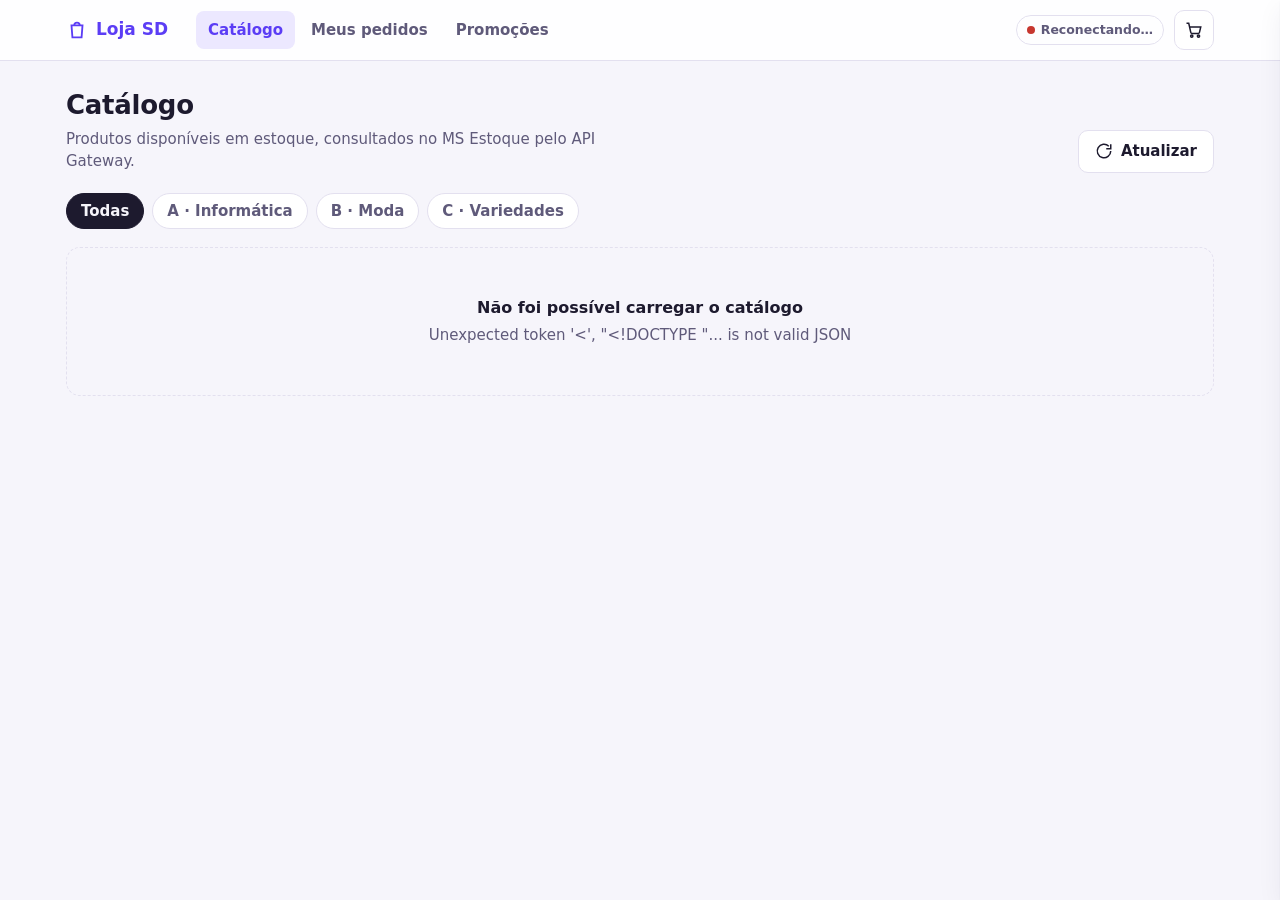
==== frontend/index.html @ 9b895cd0 "Trabalho 2: API Gateway REST + SSE, frontend web e integrações externas - MS Principal vira API Gate" ====
<!doctype html>
<html lang="pt-BR">
<head>
  <meta charset="utf-8">
  <meta name="viewport" content="width=device-width, initial-scale=1">
  <title>Loja SD</title>
  <link rel="icon" href="data:image/svg+xml,<svg xmlns='http://www.w3.org/2000/svg' viewBox='0 0 24 24' fill='none' stroke='%235b3df5' stroke-width='2'><path d='M6 7h12l-1 13H7L6 7z'/><path d='M9 7a3 3 0 0 1 6 0'/></svg>">
  <link rel="stylesheet" href="css/styles.css">
</head>
<body>
  <header class="topo">
    <div class="topo-conteudo">
      <a class="marca" href="#catalogo" data-aba="catalogo">
        <svg viewBox="0 0 24 24" fill="none" stroke="currentColor" stroke-width="2" aria-hidden="true"><path d="M6 7h12l-1 13H7L6 7z"/><path d="M9 7a3 3 0 0 1 6 0"/></svg>
        Loja SD
      </a>

      <nav class="abas" aria-label="Seções">
        <button class="aba ativa" data-aba="catalogo">Catálogo</button>
        <button class="aba" data-aba="pedidos">Meus pedidos <span class="contador oculto" id="contadorPedidos">0</span></button>
        <button class="aba" data-aba="promocoes">Promoções</button>
      </nav>

      <div class="topo-acoes">
        <span class="conexao" id="conexao" title="Conexão SSE com o API Gateway">
          <span class="ponto"></span><span class="rotulo">Conectando…</span>
        </span>
        <button class="botao-carrinho" id="abrirCarrinho" aria-label="Abrir carrinho">
          <svg viewBox="0 0 24 24" fill="none" stroke="currentColor" stroke-width="2" aria-hidden="true"><circle cx="9" cy="20" r="1.5"/><circle cx="18" cy="20" r="1.5"/><path d="M2 3h3l2.7 12.1a2 2 0 0 0 2 1.6h7.6a2 2 0 0 0 2-1.5L21 8H6"/></svg>
          <span class="contador oculto" id="contadorCarrinho">0</span>
        </button>
      </div>
    </div>
  </header>

  <main class="pagina">
    <!-- Catálogo -->
    <section class="secao" id="secao-catalogo">
      <div class="secao-cabecalho">
        <div>
          <h1>Catálogo</h1>
          <p class="subtitulo">Produtos disponíveis em estoque, consultados no MS Estoque pelo API Gateway.</p>
        </div>
        <button class="botao secundario" id="recarregarProdutos">
          <svg viewBox="0 0 24 24" fill="none" stroke="currentColor" stroke-width="2" aria-hidden="true"><path d="M21 12a9 9 0 1 1-2.6-6.4"/><path d="M21 3v6h-6"/></svg>
          Atualizar
        </button>
      </div>
      <div class="filtros" id="filtros" role="tablist" aria-label="Filtrar por categoria"></div>
      <div class="grade" id="gradeProdutos" aria-live="polite"></div>
    </section>

    <!-- Pedidos -->
    <section class="secao oculto" id="secao-pedidos">
      <div class="secao-cabecalho">
        <div>
          <h1>Meus pedidos</h1>
          <p class="subtitulo">O status muda sozinho: cada etapa chega por SSE assim que o evento passa pelo RabbitMQ.</p>
        </div>
      </div>
      <div class="pedidos-layout">
        <div class="lista-pedidos" id="listaPedidos"></div>
        <aside class="painel-feed">
          <h2>Notificações em tempo real</h2>
          <ol class="feed" id="feed"></ol>
        </aside>
      </div>
    </section>

    <!-- Promoções -->
    <section class="secao oculto" id="secao-promocoes">
      <div class="secao-cabecalho">
        <div>
          <h1>Promoções por e-mail</h1>
          <p class="subtitulo">Cadastre seu e-mail e escolha as categorias. O MS Promoções envia as ofertas pela API de e-mail (Resend).</p>
        </div>
      </div>
      <form class="cartao formulario" id="formInteresse" novalidate>
        <label class="campo">
          <span>E-mail</span>
          <input type="email" id="emailInteresse" placeholder="voce@exemplo.com" autocomplete="email" required>
        </label>
        <fieldset class="campo">
          <legend>Categorias de interesse</legend>
          <div class="opcoes-categoria" id="opcoesCategoria"></div>
        </fieldset>
        <div class="acoes-formulario">
          <button type="submit" class="botao primario" id="btnInscrever">Quero receber promoções</button>
          <button type="button" class="botao perigo-contorno" id="btnCancelarInteresse">Cancelar inscrição</button>
        </div>
        <p class="mensagem-form" id="mensagemInteresse" role="status"></p>
      </form>
    </section>
  </main>

  <!-- Carrinho -->
  <div class="veu oculto" id="veu"></div>
  <aside class="gaveta" id="gaveta" aria-label="Carrinho" aria-hidden="true">
    <div class="gaveta-cabecalho">
      <h2>Carrinho</h2>
      <button class="botao-icone" id="fecharCarrinho" aria-label="Fechar carrinho">
        <svg viewBox="0 0 24 24" fill="none" stroke="currentColor" stroke-width="2" aria-hidden="true"><path d="M6 6l12 12M18 6L6 18"/></svg>
      </button>
    </div>
    <ul class="itens-carrinho" id="itensCarrinho"></ul>
    <div class="gaveta-rodape">
      <div class="total"><span>Total estimado</span><strong id="totalCarrinho">R$ 0,00</strong></div>
      <button class="botao primario largo" id="finalizarPedido" disabled>Finalizar pedido</button>
      <p class="dica">Ao finalizar, uma nova aba será aberta com o pagamento assim que o estoque for confirmado.</p>
    </div>
  </aside>

  <div class="toasts" id="toasts" aria-live="polite"></div>

  <script src="js/api.js"></script>
  <script src="js/app.js"></script>
</body>
</html>
---- frontend/css/styles.css ----
:root {
  --bg: #f6f5fb;
  --superficie: #ffffff;
  --superficie-2: #f0eef8;
  --texto: #1d1a2e;
  --texto-2: #5f5a7a;
  --borda: #e3e0ef;
  --marca: #5b3df5;
  --marca-texto: #ffffff;
  --marca-suave: #ece8ff;
  --ok: #138a52;
  --ok-suave: #e3f5ec;
  --aviso: #a86200;
  --aviso-suave: #fff3df;
  --erro: #c7372f;
  --erro-suave: #fcebea;
  --info: #1f6fd1;
  --info-suave: #e5f0fd;
  --sombra: 0 1px 2px rgba(30, 20, 80, .05), 0 8px 24px rgba(30, 20, 80, .06);
  --raio: 14px;
  --cat-a: #1f6fd1;
  --cat-b: #c2418d;
  --cat-c: #a86200;
}

@media (prefers-color-scheme: dark) {
  :root:not([data-theme="light"]) {
    --bg: #12111a;
    --superficie: #1c1a27;
    --superficie-2: #252334;
    --texto: #ecebf5;
    --texto-2: #a5a1bf;
    --borda: #312e44;
    --marca: #8b74ff;
    --marca-texto: #120f22;
    --marca-suave: #2a2450;
    --ok: #4fd08f;
    --ok-suave: #163126;
    --aviso: #f2b15a;
    --aviso-suave: #3a2a12;
    --erro: #ff7a70;
    --erro-suave: #3b1e1c;
    --info: #6aa8ff;
    --info-suave: #17263d;
    --sombra: 0 1px 2px rgba(0, 0, 0, .3), 0 8px 24px rgba(0, 0, 0, .25);
    --cat-a: #6aa8ff;
    --cat-b: #f07ab9;
    --cat-c: #f2b15a;
  }
}

* { box-sizing: border-box; }

body {
  margin: 0;
  background: var(--bg);
  color: var(--texto);
  font: 15px/1.5 system-ui, -apple-system, "Segoe UI", Roboto, sans-serif;
  -webkit-font-smoothing: antialiased;
}

h1, h2, h3 { margin: 0; line-height: 1.25; }
h1 { font-size: 26px; letter-spacing: -.01em; }
h2 { font-size: 16px; }
svg { width: 18px; height: 18px; flex: none; }
button { font: inherit; color: inherit; }
.oculto { display: none !important; }

/* ---------- Topo ---------- */
.topo {
  position: sticky; top: 0; z-index: 20;
  background: color-mix(in srgb, var(--superficie) 88%, transparent);
  backdrop-filter: blur(10px);
  border-bottom: 1px solid var(--borda);
}
.topo-conteudo {
  max-width: 1180px; margin: 0 auto; padding: 10px 16px;
  display: flex; align-items: center; gap: 16px; flex-wrap: wrap;
}
.marca {
  display: flex; align-items: center; gap: 8px;
  font-weight: 750; font-size: 17px; color: var(--marca); text-decoration: none;
}
.marca svg { width: 22px; height: 22px; }

.abas { display: flex; gap: 4px; order: 3; width: 100%; overflow-x: auto; }
.aba {
  border: 0; background: none; cursor: pointer; white-space: nowrap;
  padding: 8px 12px; border-radius: 8px; color: var(--texto-2); font-weight: 550;
  display: inline-flex; align-items: center; gap: 6px;
}
.aba:hover { background: var(--superficie-2); color: var(--texto); }
.aba.ativa { background: var(--marca-suave); color: var(--marca); }

.topo-acoes { margin-left: auto; display: flex; align-items: center; gap: 10px; }

.conexao {
  display: inline-flex; align-items: center; gap: 6px; font-size: 12.5px; font-weight: 550;
  color: var(--texto-2); padding: 5px 10px; border: 1px solid var(--borda); border-radius: 999px;
}
.conexao .ponto { width: 8px; height: 8px; border-radius: 50%; background: var(--aviso); }
.conexao.online .ponto { background: var(--ok); box-shadow: 0 0 0 3px var(--ok-suave); }
.conexao.offline .ponto { background: var(--erro); }

.botao-carrinho {
  position: relative; border: 1px solid var(--borda); background: var(--superficie);
  width: 40px; height: 40px; border-radius: 10px; cursor: pointer;
  display: grid; place-items: center;
}
.botao-carrinho:hover { border-color: var(--marca); color: var(--marca); }
.botao-carrinho .contador { position: absolute; top: -6px; right: -6px; }

.contador {
  min-width: 20px; height: 20px; padding: 0 6px; border-radius: 999px;
  background: var(--marca); color: var(--marca-texto); font-size: 11.5px; font-weight: 700;
  display: inline-grid; place-items: center; font-variant-numeric: tabular-nums;
}

@media (min-width: 760px) {
  .abas { order: 0; width: auto; margin-left: 12px; }
}

/* ---------- Página ---------- */
.pagina { max-width: 1180px; margin: 0 auto; padding: 28px 16px 64px; }
.secao-cabecalho { display: flex; justify-content: space-between; align-items: flex-end; gap: 16px; margin-bottom: 20px; flex-wrap: wrap; }
.subtitulo { margin: 6px 0 0; color: var(--texto-2); max-width: 62ch; }

.cartao {
  background: var(--superficie); border: 1px solid var(--borda);
  border-radius: var(--raio); box-shadow: var(--sombra);
}

/* ---------- Botões ---------- */
.botao {
  display: inline-flex; align-items: center; justify-content: center; gap: 8px;
  border-radius: 10px; padding: 9px 16px; font-weight: 600; cursor: pointer;
  border: 1px solid transparent; transition: filter .15s, background .15s, border-color .15s;
}
.botao:disabled { opacity: .5; cursor: not-allowed; }
.botao.primario { background: var(--marca); color: var(--marca-texto); }
.botao.primario:hover:not(:disabled) { filter: brightness(1.08); }
.botao.secundario { background: var(--superficie); border-color: var(--borda); }
.botao.secundario:hover:not(:disabled) { border-color: var(--marca); color: var(--marca); }
.botao.perigo-contorno { background: transparent; border-color: var(--borda); color: var(--erro); }
.botao.perigo-contorno:hover:not(:disabled) { border-color: var(--erro); background: var(--erro-suave); }
.botao.pequeno { padding: 6px 12px; font-size: 13.5px; }
.botao.largo { width: 100%; padding: 12px; }
.botao-icone {
  border: 0; background: none; cursor: pointer; width: 34px; height: 34px; border-radius: 8px;
  display: grid; place-items: center; color: var(--texto-2);
}
.botao-icone:hover { background: var(--superficie-2); color: var(--texto); }

/* ---------- Catálogo ---------- */
.filtros { display: flex; gap: 8px; flex-wrap: wrap; margin-bottom: 18px; }
.filtro {
  border: 1px solid var(--borda); background: var(--superficie); border-radius: 999px;
  padding: 6px 14px; cursor: pointer; font-weight: 550; color: var(--texto-2);
}
.filtro:hover { color: var(--texto); }
.filtro.ativo { background: var(--texto); border-color: var(--texto); color: var(--bg); }

.grade { display: grid; gap: 16px; grid-template-columns: repeat(auto-fill, minmax(230px, 1fr)); }

.produto { padding: 16px; display: flex; flex-direction: column; gap: 12px; }
.produto-imagem {
  aspect-ratio: 16 / 9; border-radius: 10px; display: grid; place-items: center;
  background: color-mix(in srgb, var(--cat) 12%, var(--superficie));
  color: var(--cat);
}
.produto-imagem svg { width: 44px; height: 44px; stroke-width: 1.5; }
.produto[data-cat="A"], .opcao-categoria[data-cat="A"] { --cat: var(--cat-a); }
.produto[data-cat="B"], .opcao-categoria[data-cat="B"] { --cat: var(--cat-b); }
.produto[data-cat="C"], .opcao-categoria[data-cat="C"] { --cat: var(--cat-c); }
.etiqueta-cat { font-size: 12px; font-weight: 650; color: var(--cat); text-transform: uppercase; letter-spacing: .05em; }
.produto h3 { font-size: 16px; margin-top: 2px; }
.produto-preco { font-size: 20px; font-weight: 700; font-variant-numeric: tabular-nums; }
.produto-estoque { font-size: 13px; color: var(--texto-2); }
.produto-estoque.baixo { color: var(--aviso); font-weight: 600; }
.produto-acoes { margin-top: auto; display: flex; gap: 8px; align-items: center; }

.qtd {
  display: inline-flex; align-items: center; border: 1px solid var(--borda); border-radius: 10px; overflow: hidden;
}
.qtd button { border: 0; background: var(--superficie-2); width: 32px; height: 36px; cursor: pointer; font-size: 16px; }
.qtd button:hover { color: var(--marca); }
.qtd input {
  width: 40px; height: 36px; border: 0; text-align: center; background: var(--superficie); color: var(--texto);
  font: inherit; font-variant-numeric: tabular-nums; -moz-appearance: textfield;
}
.qtd input::-webkit-outer-spin-button, .qtd input::-webkit-inner-spin-button { -webkit-appearance: none; }
.produto-acoes .botao { flex: 1; }

.estado-vazio {
  grid-column: 1 / -1; text-align: center; padding: 48px 16px; color: var(--texto-2);
  border: 1px dashed var(--borda); border-radius: var(--raio);
}
.estado-vazio strong { display: block; color: var(--texto); font-size: 16px; margin-bottom: 4px; }

.esqueleto { height: 300px; border-radius: var(--raio); background: linear-gradient(90deg, var(--superficie-2), var(--superficie), var(--superficie-2)); background-size: 200% 100%; animation: brilho 1.2s infinite; }
@keyframes brilho { to { background-position: -200% 0; } }

/* ---------- Pedidos ---------- */
.pedidos-layout { display: grid; gap: 20px; grid-template-columns: 1fr; align-items: start; }
@media (min-width: 980px) { .pedidos-layout { grid-template-columns: 1fr 320px; } }

.lista-pedidos { display: grid; gap: 14px; }
.pedido { padding: 18px; display: grid; gap: 14px; }
.pedido.destaque { animation: destaque 1.2s ease-out; }
@keyframes destaque { from { box-shadow: 0 0 0 3px var(--marca); } }

.pedido-topo { display: flex; justify-content: space-between; gap: 12px; flex-wrap: wrap; align-items: flex-start; }
.pedido-id { font-family: ui-monospace, SFMono-Regular, Menlo, monospace; font-weight: 650; }
.pedido-data { font-size: 13px; color: var(--texto-2); }
.pedido-itens { margin: 0; padding: 0; list-style: none; font-size: 14px; color: var(--texto-2); }
.pedido-itens li { display: flex; justify-content: space-between; gap: 12px; }
.pedido-rodape { display: flex; justify-content: space-between; align-items: center; gap: 12px; flex-wrap: wrap; border-top: 1px solid var(--borda); padding-top: 12px; }
.pedido-total { font-weight: 700; font-size: 17px; font-variant-numeric: tabular-nums; }
.pedido-acoes { display: flex; gap: 8px; flex-wrap: wrap; }
.pedido-motivo { font-size: 13.5px; color: var(--erro); background: var(--erro-suave); border-radius: 8px; padding: 8px 12px; }
.pedido-nota { font-size: 13.5px; color: var(--ok); background: var(--ok-suave); border-radius: 8px; padding: 8px 12px; }

.selo {
  display: inline-flex; align-items: center; gap: 6px; padding: 4px 10px; border-radius: 999px;
  font-size: 12.5px; font-weight: 650; white-space: nowrap;
  background: var(--info-suave); color: var(--info);
}
.selo.ok { background: var(--ok-suave); color: var(--ok); }
.selo.aviso { background: var(--aviso-suave); color: var(--aviso); }
.selo.erro { background: var(--erro-suave); color: var(--erro); }
.selo .pulso { width: 7px; height: 7px; border-radius: 50%; background: currentColor; animation: pulso 1.4s infinite; }
@keyframes pulso { 50% { opacity: .25; } }

/* linha do tempo das etapas */
.etapas { display: grid; grid-template-columns: repeat(5, 1fr); gap: 6px; margin: 0; padding: 0; list-style: none; }
.etapa { display: grid; gap: 6px; font-size: 12px; color: var(--texto-2); }
.etapa .barra { height: 5px; border-radius: 999px; background: var(--superficie-2); }
.etapa.feita .barra { background: var(--ok); }
.etapa.atual .barra { background: var(--marca); animation: pulso 1.4s infinite; }
.etapa.falhou .barra { background: var(--erro); }
.etapa.feita, .etapa.atual { color: var(--texto); }
.etapa.falhou { color: var(--erro); }
@media (max-width: 520px) { .etapa span { display: none; } }

.painel-feed { padding: 18px; position: sticky; top: 84px; background: var(--superficie); border: 1px solid var(--borda); border-radius: var(--raio); }
.painel-feed h2 { margin-bottom: 12px; }
.feed { list-style: none; margin: 0; padding: 0; display: grid; gap: 10px; max-height: 60vh; overflow: auto; }
.feed li { font-size: 13.5px; border-left: 3px solid var(--borda); padding: 2px 0 2px 10px; }
.feed li.ok { border-color: var(--ok); }
.feed li.erro { border-color: var(--erro); }
.feed li.info { border-color: var(--marca); }
.feed time { display: block; font-size: 11.5px; color: var(--texto-2); font-variant-numeric: tabular-nums; }
.feed .vazio { border: 0; padding: 0; color: var(--texto-2); }

/* ---------- Promoções ---------- */
.formulario { padding: 24px; max-width: 640px; display: grid; gap: 20px; }
.campo { display: grid; gap: 8px; border: 0; padding: 0; margin: 0; }
.campo > span, .campo legend { font-weight: 600; font-size: 14px; padding: 0; margin-bottom: 8px; }
.campo input[type="email"] {
  font: inherit; color: var(--texto); background: var(--superficie); padding: 11px 14px;
  border: 1px solid var(--borda); border-radius: 10px;
}
.campo input[type="email"]:focus { outline: 2px solid var(--marca); outline-offset: 1px; border-color: transparent; }
.opcoes-categoria { display: grid; gap: 10px; grid-template-columns: repeat(auto-fit, minmax(160px, 1fr)); }
.opcao-categoria {
  display: flex; gap: 10px; align-items: flex-start; padding: 12px 14px; cursor: pointer;
  border: 1px solid var(--borda); border-radius: 12px; background: var(--superficie);
}
.opcao-categoria:has(input:checked) { border-color: var(--cat); background: color-mix(in srgb, var(--cat) 8%, var(--superficie)); }
.opcao-categoria input { accent-color: var(--cat); margin-top: 3px; }
.opcao-categoria strong { display: block; }
.opcao-categoria small { color: var(--texto-2); }
.acoes-formulario { display: flex; gap: 10px; flex-wrap: wrap; }
.mensagem-form { margin: 0; font-size: 14px; min-height: 1.5em; }
.mensagem-form.ok { color: var(--ok); }
.mensagem-form.erro { color: var(--erro); }

/* ---------- Carrinho ---------- */
.veu { position: fixed; inset: 0; background: rgba(10, 8, 25, .4); z-index: 30; }
.gaveta {
  position: fixed; top: 0; right: 0; bottom: 0; z-index: 31; width: min(400px, 100vw);
  background: var(--superficie); border-left: 1px solid var(--borda); box-shadow: var(--sombra);
  display: flex; flex-direction: column; transform: translateX(100%); transition: transform .25s ease;
}
.gaveta.aberta { transform: none; }
.gaveta-cabecalho { display: flex; justify-content: space-between; align-items: center; padding: 16px 16px 12px 20px; border-bottom: 1px solid var(--borda); }
.itens-carrinho { list-style: none; margin: 0; padding: 8px 20px; overflow: auto; flex: 1; }
.item-carrinho { display: grid; grid-template-columns: 1fr auto; gap: 4px 12px; padding: 14px 0; border-bottom: 1px solid var(--borda); }
.item-carrinho .nome { font-weight: 600; }
.item-carrinho .preco { font-size: 13px; color: var(--texto-2); }
.item-carrinho .subtotal { font-weight: 650; text-align: right; font-variant-numeric: tabular-nums; }
.item-carrinho .controles { grid-column: 1 / -1; display: flex; justify-content: space-between; align-items: center; }
.aviso-estoque { grid-column: 1 / -1; font-size: 12.5px; color: var(--aviso); }
.carrinho-vazio { color: var(--texto-2); text-align: center; padding: 40px 0; }
.gaveta-rodape { padding: 16px 20px 20px; border-top: 1px solid var(--borda); display: grid; gap: 12px; }
.total { display: flex; justify-content: space-between; align-items: baseline; }
.total strong { font-size: 20px; font-variant-numeric: tabular-nums; }
.dica { margin: 0; font-size: 12.5px; color: var(--texto-2); }

/* ---------- Toasts ---------- */
.toasts { position: fixed; bottom: 16px; right: 16px; left: 16px; z-index: 40; display: grid; gap: 8px; justify-items: start; pointer-events: none; }
.toast {
  pointer-events: auto; max-width: 380px; width: 100%; background: var(--superficie); border: 1px solid var(--borda);
  border-left: 4px solid var(--marca); border-radius: 10px; padding: 12px 14px; box-shadow: var(--sombra);
  display: grid; gap: 8px; animation: entrar .25s ease-out;
}
.toast.ok { border-left-color: var(--ok); }
.toast.erro { border-left-color: var(--erro); }
.toast.saindo { opacity: 0; transform: translateY(6px); transition: .25s; }
.toast strong { font-size: 14px; }
.toast p { margin: 0; font-size: 13.5px; color: var(--texto-2); }
@keyframes entrar { from { opacity: 0; transform: translateY(10px); } }

@media (prefers-reduced-motion: reduce) {
  *, *::before, *::after { animation: none !important; transition: none !important; }
}
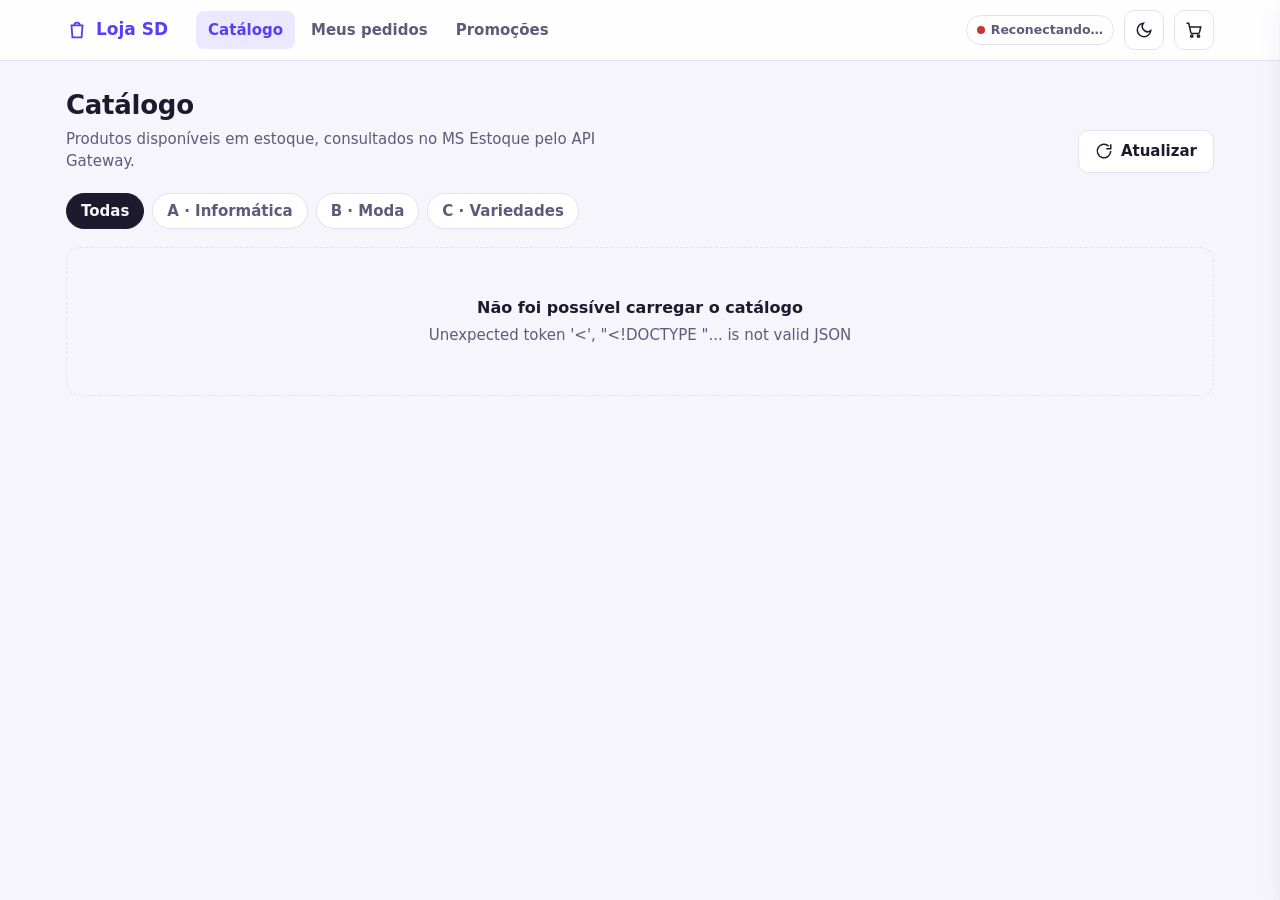
==== commit 60fe7e57: "Torna os scripts .sh executáveis e adiciona botão de tema claro/escuro - Scripts .sh estavam version" ====
--- a/frontend/index.html
+++ b/frontend/index.html
@@ -6,6 +6,16 @@
   <title>Loja SD</title>
   <link rel="icon" href="data:image/svg+xml,<svg xmlns='http://www.w3.org/2000/svg' viewBox='0 0 24 24' fill='none' stroke='%235b3df5' stroke-width='2'><path d='M6 7h12l-1 13H7L6 7z'/><path d='M9 7a3 3 0 0 1 6 0'/></svg>">
   <link rel="stylesheet" href="css/styles.css">
+  <script>
+    // aplica o tema salvo antes de desenhar a página (evita piscar o tema errado)
+    (function () {
+      var salvo = null;
+      try { salvo = localStorage.getItem("lojasd.tema"); } catch (e) {}
+      var escuro = salvo ? salvo === "dark" : window.matchMedia("(prefers-color-scheme: dark)").matches;
+      if (salvo) document.documentElement.dataset.theme = salvo;
+      document.documentElement.dataset.temaAtual = escuro ? "dark" : "light";
+    })();
+  </script>
 </head>
 <body>
   <header class="topo">
@@ -25,6 +35,10 @@
         <span class="conexao" id="conexao" title="Conexão SSE com o API Gateway">
           <span class="ponto"></span><span class="rotulo">Conectando…</span>
         </span>
+        <button class="botao-tema" id="alternarTema" aria-label="Alternar tema claro/escuro" title="Alternar tema claro/escuro">
+          <svg class="icone-lua" viewBox="0 0 24 24" fill="none" stroke="currentColor" stroke-width="2" aria-hidden="true"><path d="M21 12.8A9 9 0 1 1 11.2 3a7 7 0 0 0 9.8 9.8z"/></svg>
+          <svg class="icone-sol" viewBox="0 0 24 24" fill="none" stroke="currentColor" stroke-width="2" aria-hidden="true"><circle cx="12" cy="12" r="4"/><path d="M12 2v2M12 20v2M4.9 4.9l1.4 1.4M17.7 17.7l1.4 1.4M2 12h2M20 12h2M4.9 19.1l1.4-1.4M17.7 6.3l1.4-1.4"/></svg>
+        </button>
         <button class="botao-carrinho" id="abrirCarrinho" aria-label="Abrir carrinho">
           <svg viewBox="0 0 24 24" fill="none" stroke="currentColor" stroke-width="2" aria-hidden="true"><circle cx="9" cy="20" r="1.5"/><circle cx="18" cy="20" r="1.5"/><path d="M2 3h3l2.7 12.1a2 2 0 0 0 2 1.6h7.6a2 2 0 0 0 2-1.5L21 8H6"/></svg>
           <span class="contador oculto" id="contadorCarrinho">0</span>
--- a/frontend/css/styles.css
+++ b/frontend/css/styles.css
@@ -21,6 +21,7 @@
   --cat-a: #1f6fd1;
   --cat-b: #c2418d;
   --cat-c: #a86200;
+  color-scheme: light;
 }
 
 @media (prefers-color-scheme: dark) {
@@ -46,7 +47,34 @@
     --cat-a: #6aa8ff;
     --cat-b: #f07ab9;
     --cat-c: #f2b15a;
+    color-scheme: dark;
   }
+}
+
+/* tema escolhido no botão do topo (sobrepõe o tema do sistema) */
+:root[data-theme="dark"] {
+  --bg: #12111a;
+  --superficie: #1c1a27;
+  --superficie-2: #252334;
+  --texto: #ecebf5;
+  --texto-2: #a5a1bf;
+  --borda: #312e44;
+  --marca: #8b74ff;
+  --marca-texto: #120f22;
+  --marca-suave: #2a2450;
+  --ok: #4fd08f;
+  --ok-suave: #163126;
+  --aviso: #f2b15a;
+  --aviso-suave: #3a2a12;
+  --erro: #ff7a70;
+  --erro-suave: #3b1e1c;
+  --info: #6aa8ff;
+  --info-suave: #17263d;
+  --sombra: 0 1px 2px rgba(0, 0, 0, .3), 0 8px 24px rgba(0, 0, 0, .25);
+  --cat-a: #6aa8ff;
+  --cat-b: #f07ab9;
+  --cat-c: #f2b15a;
+  color-scheme: dark;
 }
 
 * { box-sizing: border-box; }
@@ -107,7 +135,14 @@
   width: 40px; height: 40px; border-radius: 10px; cursor: pointer;
   display: grid; place-items: center;
 }
-.botao-carrinho:hover { border-color: var(--marca); color: var(--marca); }
+.botao-carrinho:hover, .botao-tema:hover { border-color: var(--marca); color: var(--marca); }
+.botao-tema {
+  border: 1px solid var(--borda); background: var(--superficie); color: var(--texto);
+  width: 40px; height: 40px; border-radius: 10px; cursor: pointer; display: grid; place-items: center;
+}
+.botao-tema .icone-sol { display: none; }
+:root[data-tema-atual="dark"] .botao-tema .icone-sol { display: block; }
+:root[data-tema-atual="dark"] .botao-tema .icone-lua { display: none; }
 .botao-carrinho .contador { position: absolute; top: -6px; right: -6px; }
 
 .contador {
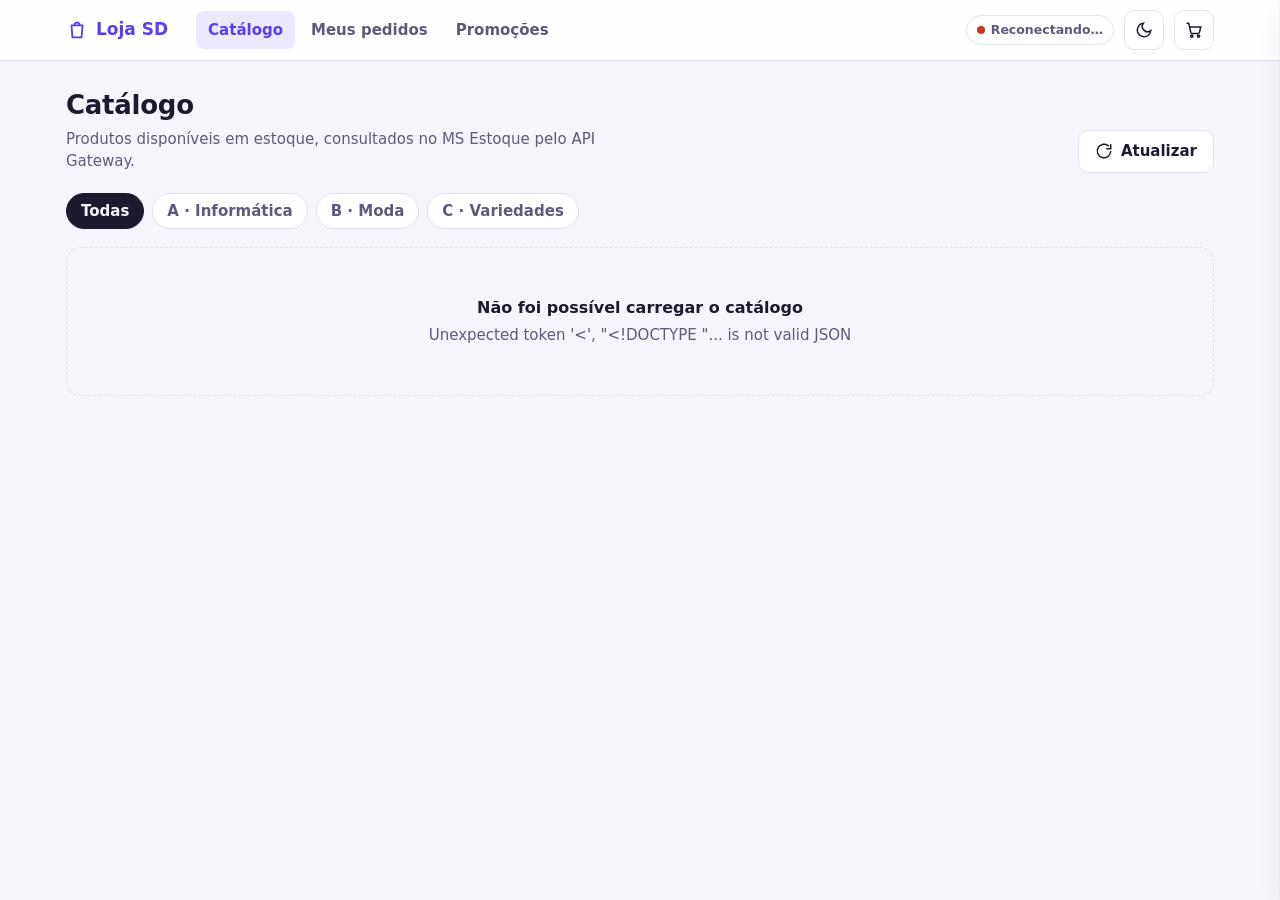
==== commit 2c5b8bfd: "Remove comentários desnecessários do código do Trabalho 2 Tira divisores de seção, Javadocs que só r" ====
--- a/frontend/index.html
+++ b/frontend/index.html
@@ -7,7 +7,7 @@
   <link rel="icon" href="data:image/svg+xml,<svg xmlns='http://www.w3.org/2000/svg' viewBox='0 0 24 24' fill='none' stroke='%235b3df5' stroke-width='2'><path d='M6 7h12l-1 13H7L6 7z'/><path d='M9 7a3 3 0 0 1 6 0'/></svg>">
   <link rel="stylesheet" href="css/styles.css">
   <script>
-    // aplica o tema salvo antes de desenhar a página (evita piscar o tema errado)
+    // aplica o tema antes de desenhar a página, para não piscar
     (function () {
       var salvo = null;
       try { salvo = localStorage.getItem("lojasd.tema"); } catch (e) {}
@@ -48,7 +48,6 @@
   </header>
 
   <main class="pagina">
-    <!-- Catálogo -->
     <section class="secao" id="secao-catalogo">
       <div class="secao-cabecalho">
         <div>
@@ -64,7 +63,6 @@
       <div class="grade" id="gradeProdutos" aria-live="polite"></div>
     </section>
 
-    <!-- Pedidos -->
     <section class="secao oculto" id="secao-pedidos">
       <div class="secao-cabecalho">
         <div>
@@ -81,7 +79,6 @@
       </div>
     </section>
 
-    <!-- Promoções -->
     <section class="secao oculto" id="secao-promocoes">
       <div class="secao-cabecalho">
         <div>
@@ -107,7 +104,6 @@
     </section>
   </main>
 
-  <!-- Carrinho -->
   <div class="veu oculto" id="veu"></div>
   <aside class="gaveta" id="gaveta" aria-label="Carrinho" aria-hidden="true">
     <div class="gaveta-cabecalho">
--- a/frontend/css/styles.css
+++ b/frontend/css/styles.css
@@ -51,7 +51,7 @@
   }
 }
 
-/* tema escolhido no botão do topo (sobrepõe o tema do sistema) */
+/* tema escolhido no botão do topo */
 :root[data-theme="dark"] {
   --bg: #12111a;
   --superficie: #1c1a27;
@@ -94,7 +94,6 @@
 button { font: inherit; color: inherit; }
 .oculto { display: none !important; }
 
-/* ---------- Topo ---------- */
 .topo {
   position: sticky; top: 0; z-index: 20;
   background: color-mix(in srgb, var(--superficie) 88%, transparent);
@@ -155,7 +154,6 @@
   .abas { order: 0; width: auto; margin-left: 12px; }
 }
 
-/* ---------- Página ---------- */
 .pagina { max-width: 1180px; margin: 0 auto; padding: 28px 16px 64px; }
 .secao-cabecalho { display: flex; justify-content: space-between; align-items: flex-end; gap: 16px; margin-bottom: 20px; flex-wrap: wrap; }
 .subtitulo { margin: 6px 0 0; color: var(--texto-2); max-width: 62ch; }
@@ -165,7 +163,6 @@
   border-radius: var(--raio); box-shadow: var(--sombra);
 }
 
-/* ---------- Botões ---------- */
 .botao {
   display: inline-flex; align-items: center; justify-content: center; gap: 8px;
   border-radius: 10px; padding: 9px 16px; font-weight: 600; cursor: pointer;
@@ -186,7 +183,6 @@
 }
 .botao-icone:hover { background: var(--superficie-2); color: var(--texto); }
 
-/* ---------- Catálogo ---------- */
 .filtros { display: flex; gap: 8px; flex-wrap: wrap; margin-bottom: 18px; }
 .filtro {
   border: 1px solid var(--borda); background: var(--superficie); border-radius: 999px;
@@ -235,7 +231,6 @@
 .esqueleto { height: 300px; border-radius: var(--raio); background: linear-gradient(90deg, var(--superficie-2), var(--superficie), var(--superficie-2)); background-size: 200% 100%; animation: brilho 1.2s infinite; }
 @keyframes brilho { to { background-position: -200% 0; } }
 
-/* ---------- Pedidos ---------- */
 .pedidos-layout { display: grid; gap: 20px; grid-template-columns: 1fr; align-items: start; }
 @media (min-width: 980px) { .pedidos-layout { grid-template-columns: 1fr 320px; } }
 
@@ -266,7 +261,6 @@
 .selo .pulso { width: 7px; height: 7px; border-radius: 50%; background: currentColor; animation: pulso 1.4s infinite; }
 @keyframes pulso { 50% { opacity: .25; } }
 
-/* linha do tempo das etapas */
 .etapas { display: grid; grid-template-columns: repeat(5, 1fr); gap: 6px; margin: 0; padding: 0; list-style: none; }
 .etapa { display: grid; gap: 6px; font-size: 12px; color: var(--texto-2); }
 .etapa .barra { height: 5px; border-radius: 999px; background: var(--superficie-2); }
@@ -287,7 +281,6 @@
 .feed time { display: block; font-size: 11.5px; color: var(--texto-2); font-variant-numeric: tabular-nums; }
 .feed .vazio { border: 0; padding: 0; color: var(--texto-2); }
 
-/* ---------- Promoções ---------- */
 .formulario { padding: 24px; max-width: 640px; display: grid; gap: 20px; }
 .campo { display: grid; gap: 8px; border: 0; padding: 0; margin: 0; }
 .campo > span, .campo legend { font-weight: 600; font-size: 14px; padding: 0; margin-bottom: 8px; }
@@ -310,7 +303,6 @@
 .mensagem-form.ok { color: var(--ok); }
 .mensagem-form.erro { color: var(--erro); }
 
-/* ---------- Carrinho ---------- */
 .veu { position: fixed; inset: 0; background: rgba(10, 8, 25, .4); z-index: 30; }
 .gaveta {
   position: fixed; top: 0; right: 0; bottom: 0; z-index: 31; width: min(400px, 100vw);
@@ -332,7 +324,6 @@
 .total strong { font-size: 20px; font-variant-numeric: tabular-nums; }
 .dica { margin: 0; font-size: 12.5px; color: var(--texto-2); }
 
-/* ---------- Toasts ---------- */
 .toasts { position: fixed; bottom: 16px; right: 16px; left: 16px; z-index: 40; display: grid; gap: 8px; justify-items: start; pointer-events: none; }
 .toast {
   pointer-events: auto; max-width: 380px; width: 100%; background: var(--superficie); border: 1px solid var(--borda);
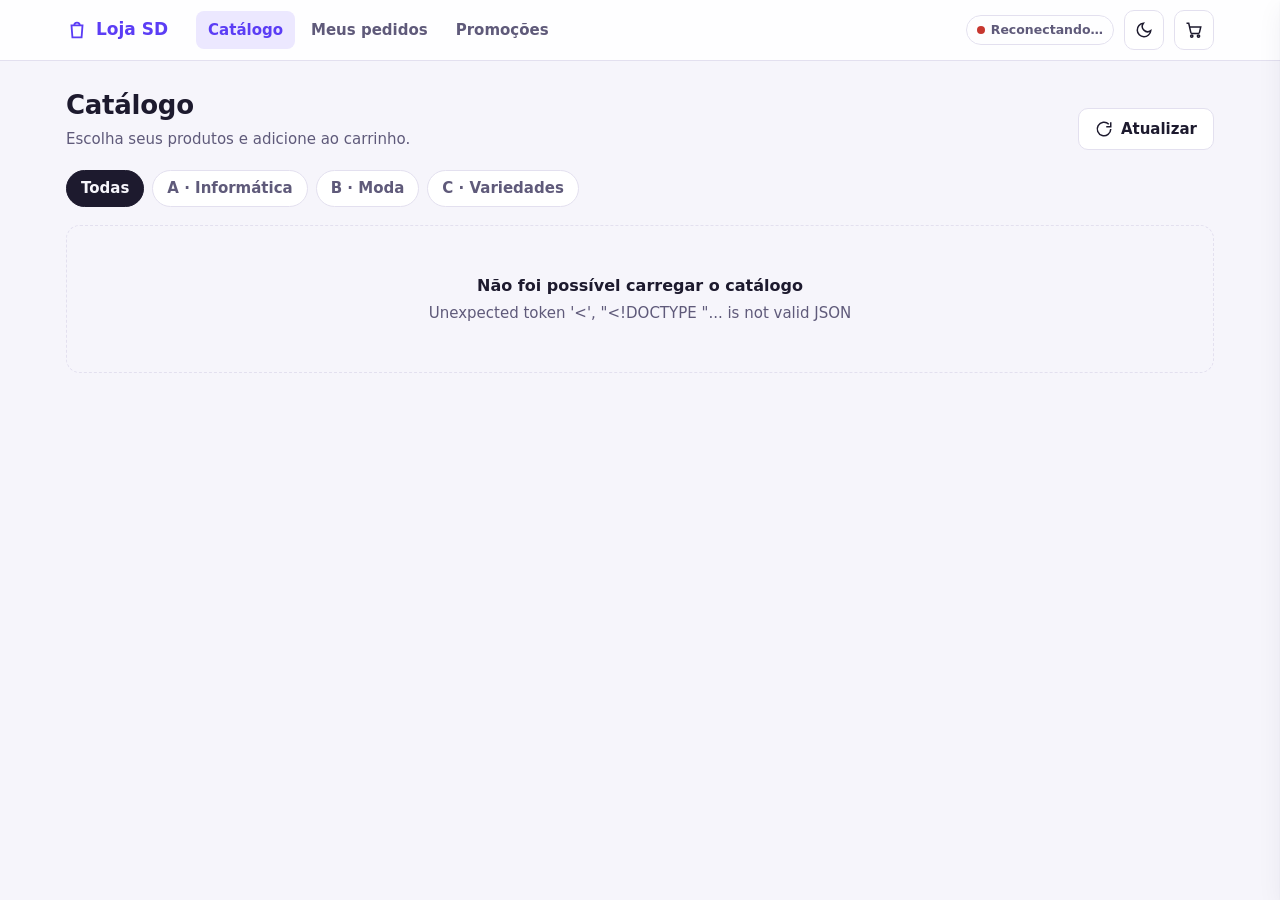
==== commit 8006a080: "Reescreve os textos da interface sem termos técnicos Subtítulos, avisos, toasts e mensagens de erro " ====
--- a/frontend/index.html
+++ b/frontend/index.html
@@ -32,7 +32,7 @@
       </nav>
 
       <div class="topo-acoes">
-        <span class="conexao" id="conexao" title="Conexão SSE com o API Gateway">
+        <span class="conexao" id="conexao" title="Atualização automática dos pedidos">
           <span class="ponto"></span><span class="rotulo">Conectando…</span>
         </span>
         <button class="botao-tema" id="alternarTema" aria-label="Alternar tema claro/escuro" title="Alternar tema claro/escuro">
@@ -52,7 +52,7 @@
       <div class="secao-cabecalho">
         <div>
           <h1>Catálogo</h1>
-          <p class="subtitulo">Produtos disponíveis em estoque, consultados no MS Estoque pelo API Gateway.</p>
+          <p class="subtitulo">Escolha seus produtos e adicione ao carrinho.</p>
         </div>
         <button class="botao secundario" id="recarregarProdutos">
           <svg viewBox="0 0 24 24" fill="none" stroke="currentColor" stroke-width="2" aria-hidden="true"><path d="M21 12a9 9 0 1 1-2.6-6.4"/><path d="M21 3v6h-6"/></svg>
@@ -67,13 +67,13 @@
       <div class="secao-cabecalho">
         <div>
           <h1>Meus pedidos</h1>
-          <p class="subtitulo">O status muda sozinho: cada etapa chega por SSE assim que o evento passa pelo RabbitMQ.</p>
+          <p class="subtitulo">Acompanhe cada etapa da sua compra. O status é atualizado automaticamente.</p>
         </div>
       </div>
       <div class="pedidos-layout">
         <div class="lista-pedidos" id="listaPedidos"></div>
         <aside class="painel-feed">
-          <h2>Notificações em tempo real</h2>
+          <h2>Atualizações</h2>
           <ol class="feed" id="feed"></ol>
         </aside>
       </div>
@@ -83,7 +83,7 @@
       <div class="secao-cabecalho">
         <div>
           <h1>Promoções por e-mail</h1>
-          <p class="subtitulo">Cadastre seu e-mail e escolha as categorias. O MS Promoções envia as ofertas pela API de e-mail (Resend).</p>
+          <p class="subtitulo">Escolha as categorias que mais combinam com você e receba as ofertas por e-mail.</p>
         </div>
       </div>
       <form class="cartao formulario" id="formInteresse" novalidate>
@@ -116,7 +116,7 @@
     <div class="gaveta-rodape">
       <div class="total"><span>Total estimado</span><strong id="totalCarrinho">R$ 0,00</strong></div>
       <button class="botao primario largo" id="finalizarPedido" disabled>Finalizar pedido</button>
-      <p class="dica">Ao finalizar, uma nova aba será aberta com o pagamento assim que o estoque for confirmado.</p>
+      <p class="dica">Ao finalizar, o pagamento abre em uma nova aba.</p>
     </div>
   </aside>
 
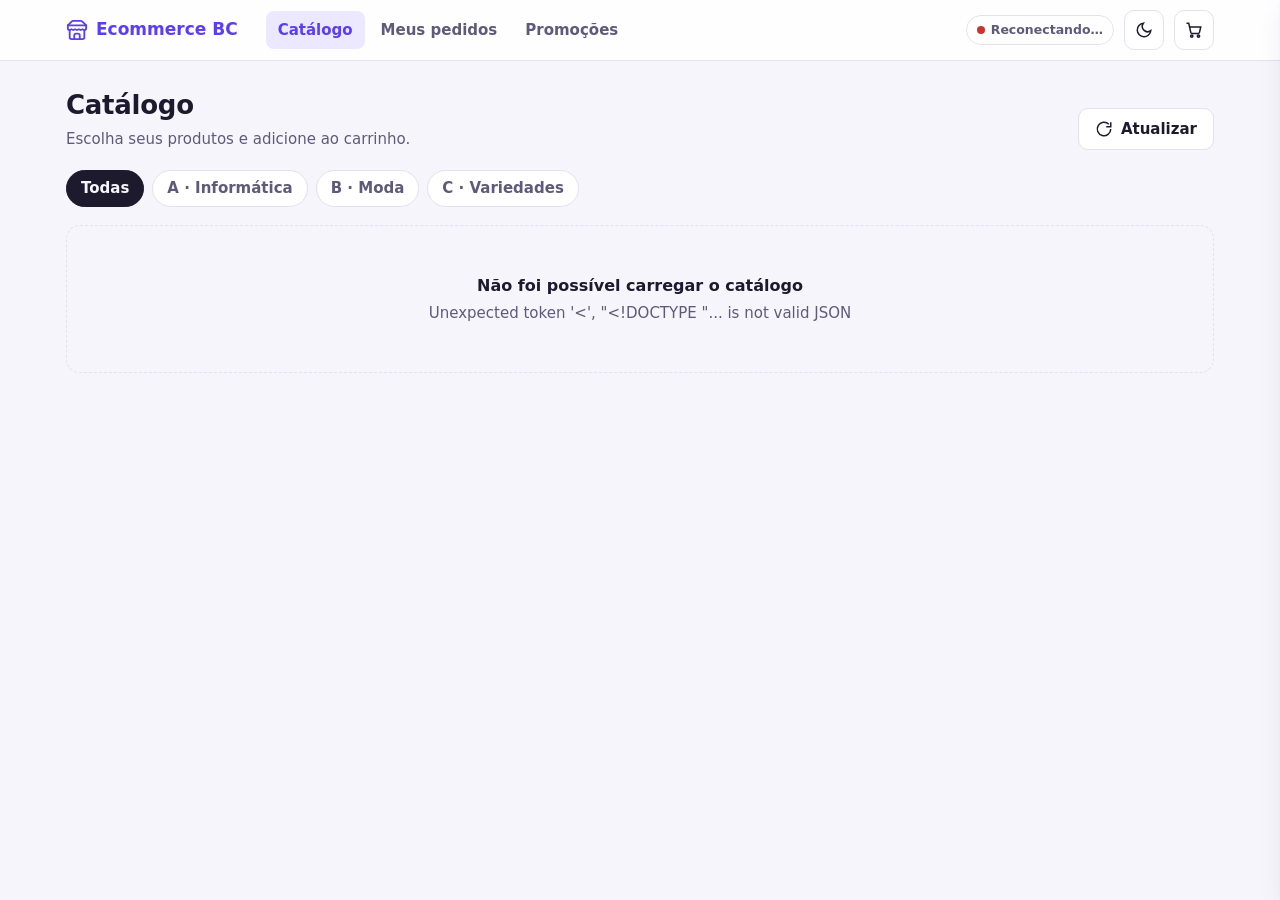
==== commit e9cc8d5d: "Renomeia a loja para Ecommerce BC e troca o ícone por uma fachada de loja O ícone anterior (sacola) " ====
--- a/frontend/index.html
+++ b/frontend/index.html
@@ -3,8 +3,8 @@
 <head>
   <meta charset="utf-8">
   <meta name="viewport" content="width=device-width, initial-scale=1">
-  <title>Loja SD</title>
-  <link rel="icon" href="data:image/svg+xml,<svg xmlns='http://www.w3.org/2000/svg' viewBox='0 0 24 24' fill='none' stroke='%235b3df5' stroke-width='2'><path d='M6 7h12l-1 13H7L6 7z'/><path d='M9 7a3 3 0 0 1 6 0'/></svg>">
+  <title>Ecommerce BC</title>
+  <link rel="icon" href="data:image/svg+xml,<svg xmlns='http://www.w3.org/2000/svg' viewBox='0 0 24 24' fill='none' stroke='%235b3df5' stroke-width='2'><path d='m2 7 4.41-4.41A2 2 0 0 1 7.83 2h8.34a2 2 0 0 1 1.42.59L22 7'/><path d='M4 12v8a2 2 0 0 0 2 2h12a2 2 0 0 0 2-2v-8'/><path d='M15 22v-4a2 2 0 0 0-2-2h-2a2 2 0 0 0-2 2v4'/><path d='M2 7h20'/><path d='M22 7v3a2 2 0 0 1-2 2 2.7 2.7 0 0 1-1.59-.63.7.7 0 0 0-.82 0A2.7 2.7 0 0 1 16 12a2.7 2.7 0 0 1-1.59-.63.7.7 0 0 0-.82 0A2.7 2.7 0 0 1 12 12a2.7 2.7 0 0 1-1.59-.63.7.7 0 0 0-.82 0A2.7 2.7 0 0 1 8 12a2.7 2.7 0 0 1-1.59-.63.7.7 0 0 0-.82 0A2.7 2.7 0 0 1 4 12a2 2 0 0 1-2-2V7'/></svg>">
   <link rel="stylesheet" href="css/styles.css">
   <script>
     // aplica o tema antes de desenhar a página, para não piscar
@@ -21,8 +21,8 @@
   <header class="topo">
     <div class="topo-conteudo">
       <a class="marca" href="#catalogo" data-aba="catalogo">
-        <svg viewBox="0 0 24 24" fill="none" stroke="currentColor" stroke-width="2" aria-hidden="true"><path d="M6 7h12l-1 13H7L6 7z"/><path d="M9 7a3 3 0 0 1 6 0"/></svg>
-        Loja SD
+        <svg viewBox="0 0 24 24" fill="none" stroke="currentColor" stroke-width="2" stroke-linecap="round" stroke-linejoin="round" aria-hidden="true"><path d="m2 7 4.41-4.41A2 2 0 0 1 7.83 2h8.34a2 2 0 0 1 1.42.59L22 7"/><path d="M4 12v8a2 2 0 0 0 2 2h12a2 2 0 0 0 2-2v-8"/><path d="M15 22v-4a2 2 0 0 0-2-2h-2a2 2 0 0 0-2 2v4"/><path d="M2 7h20"/><path d="M22 7v3a2 2 0 0 1-2 2 2.7 2.7 0 0 1-1.59-.63.7.7 0 0 0-.82 0A2.7 2.7 0 0 1 16 12a2.7 2.7 0 0 1-1.59-.63.7.7 0 0 0-.82 0A2.7 2.7 0 0 1 12 12a2.7 2.7 0 0 1-1.59-.63.7.7 0 0 0-.82 0A2.7 2.7 0 0 1 8 12a2.7 2.7 0 0 1-1.59-.63.7.7 0 0 0-.82 0A2.7 2.7 0 0 1 4 12a2 2 0 0 1-2-2V7"/></svg>
+        Ecommerce BC
       </a>
 
       <nav class="abas" aria-label="Seções">
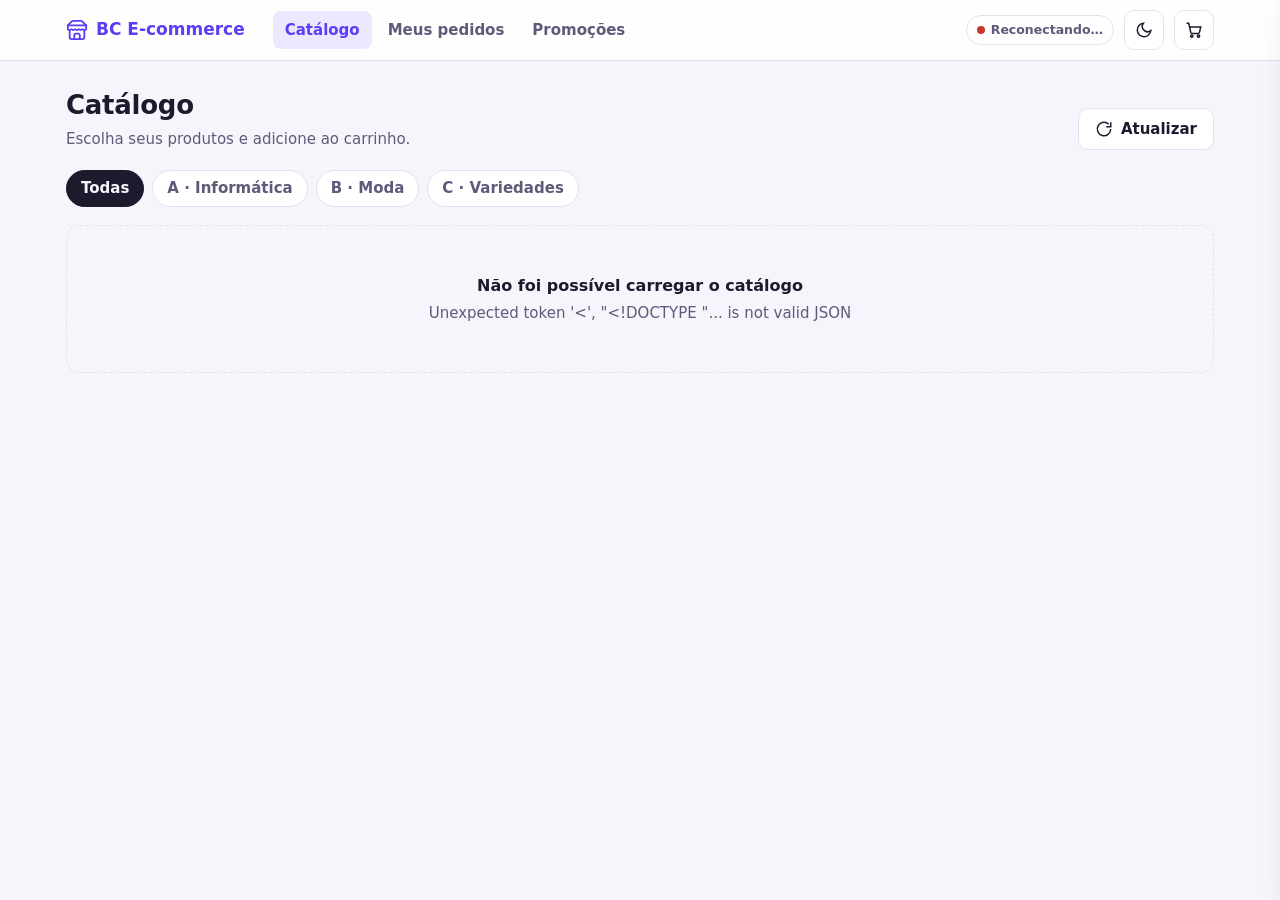
==== commit d8b1933e: "Ajusta o nome da loja para BC E-commerce Co-Authored-By: Claude Opus 5.5 <noreply@anthropic.com>" ====
--- a/frontend/index.html
+++ b/frontend/index.html
@@ -3,7 +3,7 @@
 <head>
   <meta charset="utf-8">
   <meta name="viewport" content="width=device-width, initial-scale=1">
-  <title>Ecommerce BC</title>
+  <title>BC E-commerce</title>
   <link rel="icon" href="data:image/svg+xml,<svg xmlns='http://www.w3.org/2000/svg' viewBox='0 0 24 24' fill='none' stroke='%235b3df5' stroke-width='2'><path d='m2 7 4.41-4.41A2 2 0 0 1 7.83 2h8.34a2 2 0 0 1 1.42.59L22 7'/><path d='M4 12v8a2 2 0 0 0 2 2h12a2 2 0 0 0 2-2v-8'/><path d='M15 22v-4a2 2 0 0 0-2-2h-2a2 2 0 0 0-2 2v4'/><path d='M2 7h20'/><path d='M22 7v3a2 2 0 0 1-2 2 2.7 2.7 0 0 1-1.59-.63.7.7 0 0 0-.82 0A2.7 2.7 0 0 1 16 12a2.7 2.7 0 0 1-1.59-.63.7.7 0 0 0-.82 0A2.7 2.7 0 0 1 12 12a2.7 2.7 0 0 1-1.59-.63.7.7 0 0 0-.82 0A2.7 2.7 0 0 1 8 12a2.7 2.7 0 0 1-1.59-.63.7.7 0 0 0-.82 0A2.7 2.7 0 0 1 4 12a2 2 0 0 1-2-2V7'/></svg>">
   <link rel="stylesheet" href="css/styles.css">
   <script>
@@ -22,7 +22,7 @@
     <div class="topo-conteudo">
       <a class="marca" href="#catalogo" data-aba="catalogo">
         <svg viewBox="0 0 24 24" fill="none" stroke="currentColor" stroke-width="2" stroke-linecap="round" stroke-linejoin="round" aria-hidden="true"><path d="m2 7 4.41-4.41A2 2 0 0 1 7.83 2h8.34a2 2 0 0 1 1.42.59L22 7"/><path d="M4 12v8a2 2 0 0 0 2 2h12a2 2 0 0 0 2-2v-8"/><path d="M15 22v-4a2 2 0 0 0-2-2h-2a2 2 0 0 0-2 2v4"/><path d="M2 7h20"/><path d="M22 7v3a2 2 0 0 1-2 2 2.7 2.7 0 0 1-1.59-.63.7.7 0 0 0-.82 0A2.7 2.7 0 0 1 16 12a2.7 2.7 0 0 1-1.59-.63.7.7 0 0 0-.82 0A2.7 2.7 0 0 1 12 12a2.7 2.7 0 0 1-1.59-.63.7.7 0 0 0-.82 0A2.7 2.7 0 0 1 8 12a2.7 2.7 0 0 1-1.59-.63.7.7 0 0 0-.82 0A2.7 2.7 0 0 1 4 12a2 2 0 0 1-2-2V7"/></svg>
-        Ecommerce BC
+        BC E-commerce
       </a>
 
       <nav class="abas" aria-label="Seções">
